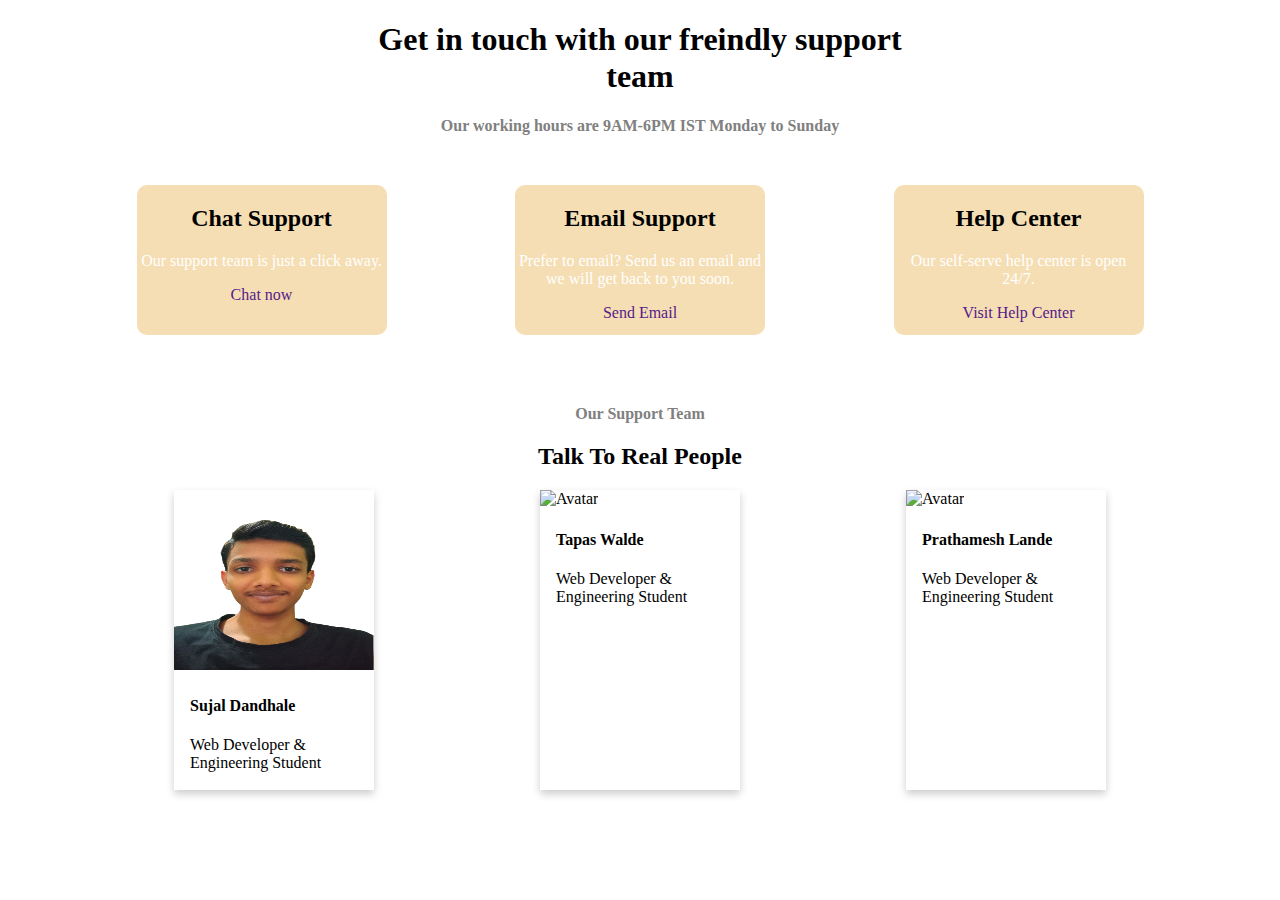
==== contact.html @ a618f7b5 "Making the contact us page." ====
<!DOCTYPE html>
<html lang="en">
<head>
    <meta charset="UTF-8">
    <meta name="viewport" content="width=device-width, initial-scale=1.0">
    <title>Contact Us</title>
    <link rel="stylesheet" href="contact.css">
</head>
<body>
    <h1 style="text-align: center;"><b>Get in touch with our freindly support <br>
        team </b>
    </h1>
    <p style="text-align: center; color: grey;"><b>Our working hours are 9AM-6PM IST Monday to Sunday</b></p>
    <div style="display: flex; flex-direction: row; justify-content: space-evenly; margin-top: 50px;" class="cards">
        <div style="height: 150px; width: 250px; text-align: center; background-color: wheat; border-radius: 10px;" class="card">
            <h2>Chat Support</h2>
            <p style="color: white;">Our support team is just a click away.</p>
            <a style="text-decoration: none;" href="">Chat now</a>
        </div>
        <div style="height: 150px; width: 250px; text-align: center; background-color: wheat; border-radius: 10px;" class="card">
            <h2>Email Support</h2>
            <p style="color:white;">Prefer to email? Send us an email and we will get back to you soon.</p>
            <a style="text-decoration: none;" href="">Send Email</a>
        </div>
        <div style="height: 150px; width: 250px; text-align: center; background-color: wheat; border-radius: 10px;" class="card">
            <h2>Help Center</h2>
            <p style="color: white;">Our self-serve help center is open 24/7. </p>
            <a style="text-decoration: none;" href="">Visit Help Center</a>
        </div>
    </div>
    <p style="text-align: center; color: grey; margin-top: 70px;"><b>Our Support Team</b></p>
    <h2 style="text-align: center;"><b>Talk To Real People</b></h2>
    <div style="display: flex; flex-direction: row; justify-content: space-evenly;" class="cards1">
        <div style="width: 200px;" class="card1">
            <img src="1719322820909-Photoroom.png" alt="Avatar" style="width:100%; height: 180px;">
            <div class="container">
              <h4><b>Sujal Dandhale</b></h4>
              <p>Web Developer & Engineering Student</p>
            </div>
          </div>
          <div style="width: 200px;" class="card1">
            <img src="img_avatar.png" alt="Avatar" style="width:100%; height: 180px;">
            <div class="container">
              <h4><b>Tapas Walde</b></h4>
              <p>Web Developer & Engineering Student</p>
            </div>
          </div>
          <div style="width: 200px;" class="card1">
            <img src="img_avatar.png" alt="Avatar" style="width:100%; height: 180px;">
            <div class="container">
              <h4><b>Prathamesh Lande</b></h4>
              <p>Web Developer & Engineering Student</p>
            </div>
          </div>
    </div>
</body>
</html>
---- contact.css ----
.card1 {
    box-shadow: 0 4px 8px 0 rgba(0,0,0,0.2);
    transition: 0.3s;
  }
  
  .card1:hover {
    box-shadow: 0 8px 16px 0 rgba(0,0,0,0.2);
  }
  
  .container {
    padding: 2px 16px;
  }
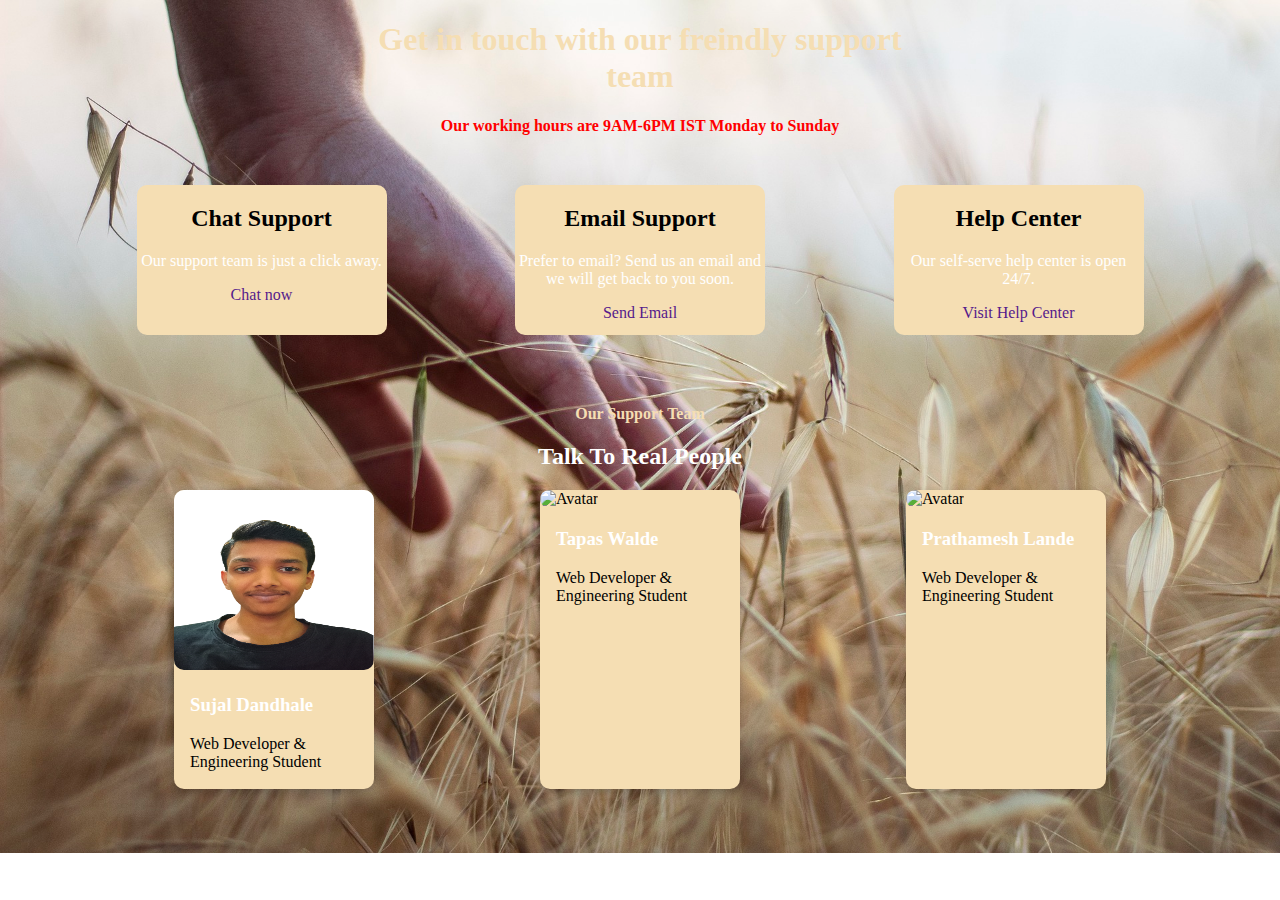
==== commit 8e9c310f: "Making Contact.html responsive." ====
--- a/contact.html
+++ b/contact.html
@@ -7,10 +7,10 @@
     <link rel="stylesheet" href="contact.css">
 </head>
 <body>
-    <h1 style="text-align: center;"><b>Get in touch with our freindly support <br>
+    <h1 style="text-align: center; color: wheat;"><b>Get in touch with our freindly support <br>
         team </b>
     </h1>
-    <p style="text-align: center; color: grey;"><b>Our working hours are 9AM-6PM IST Monday to Sunday</b></p>
+    <p style="text-align: center; color: red;"><b>Our working hours are 9AM-6PM IST Monday to Sunday</b></p>
     <div style="display: flex; flex-direction: row; justify-content: space-evenly; margin-top: 50px;" class="cards">
         <div style="height: 150px; width: 250px; text-align: center; background-color: wheat; border-radius: 10px;" class="card">
             <h2>Chat Support</h2>
@@ -28,27 +28,27 @@
             <a style="text-decoration: none;" href="">Visit Help Center</a>
         </div>
     </div>
-    <p style="text-align: center; color: grey; margin-top: 70px;"><b>Our Support Team</b></p>
-    <h2 style="text-align: center;"><b>Talk To Real People</b></h2>
+    <p style="text-align: center; color: wheat; margin-top: 70px;"><b>Our Support Team</b></p>
+    <h2 style="text-align: center; color: white;"><b>Talk To Real People</b></h2>
     <div style="display: flex; flex-direction: row; justify-content: space-evenly;" class="cards1">
-        <div style="width: 200px;" class="card1">
-            <img src="1719322820909-Photoroom.png" alt="Avatar" style="width:100%; height: 180px;">
+        <div style="width: 200px; background-color: wheat; border-radius: 10px;" class="card1">
+            <img src="1719322820909-Photoroom.png" alt="Avatar" style="width:100%; height: 180px; border-radius: 10px;">
             <div class="container">
-              <h4><b>Sujal Dandhale</b></h4>
+              <h3 style="color: white;"><b>Sujal Dandhale</b></h3>
               <p>Web Developer & Engineering Student</p>
             </div>
           </div>
-          <div style="width: 200px;" class="card1">
-            <img src="img_avatar.png" alt="Avatar" style="width:100%; height: 180px;">
+          <div style="width: 200px; background-color: wheat; border-radius: 10px;" class="card1">
+            <img src="img_avatar.png" alt="Avatar" style="width:100%; height: 180px; border-radius: 10px;">
             <div class="container">
-              <h4><b>Tapas Walde</b></h4>
+              <h3 style="color: white;"><b>Tapas Walde</b></h3>
               <p>Web Developer & Engineering Student</p>
             </div>
           </div>
-          <div style="width: 200px;" class="card1">
-            <img src="img_avatar.png" alt="Avatar" style="width:100%; height: 180px;">
+          <div style="width: 200px; background-color: wheat; border-radius: 10px;" class="card1">
+            <img src="img_avatar.png" alt="Avatar" style="width:100%; height: 180px; border-radius: 10px;">
             <div class="container">
-              <h4><b>Prathamesh Lande</b></h4>
+              <h3 style="color: white;"><b>Prathamesh Lande</b></h3>
               <p>Web Developer & Engineering Student</p>
             </div>
           </div>
--- a/contact.css
+++ b/contact.css
@@ -1,3 +1,8 @@
+body{
+  background-image: url("farm\(6\).jpg");
+  background-repeat: no-repeat;
+  background-size: cover;
+}
 .card1 {
     box-shadow: 0 4px 8px 0 rgba(0,0,0,0.2);
     transition: 0.3s;
@@ -10,3 +15,28 @@
   .container {
     padding: 2px 16px;
   }
+
+  @media (max-width:813px) {
+    .cards{
+      margin-left: 100px;
+      width: 300px;
+      flex-direction: column;
+      flex-wrap: wrap;
+    }
+
+    .card{
+      margin-top: 5px
+    }
+
+    .cards1{
+      margin-left: 100px;
+      width: 300px;
+      flex-direction: column;
+      flex-wrap: wrap;
+    }
+
+    .card1{
+      margin-top: 5px;
+    }
+  }
+
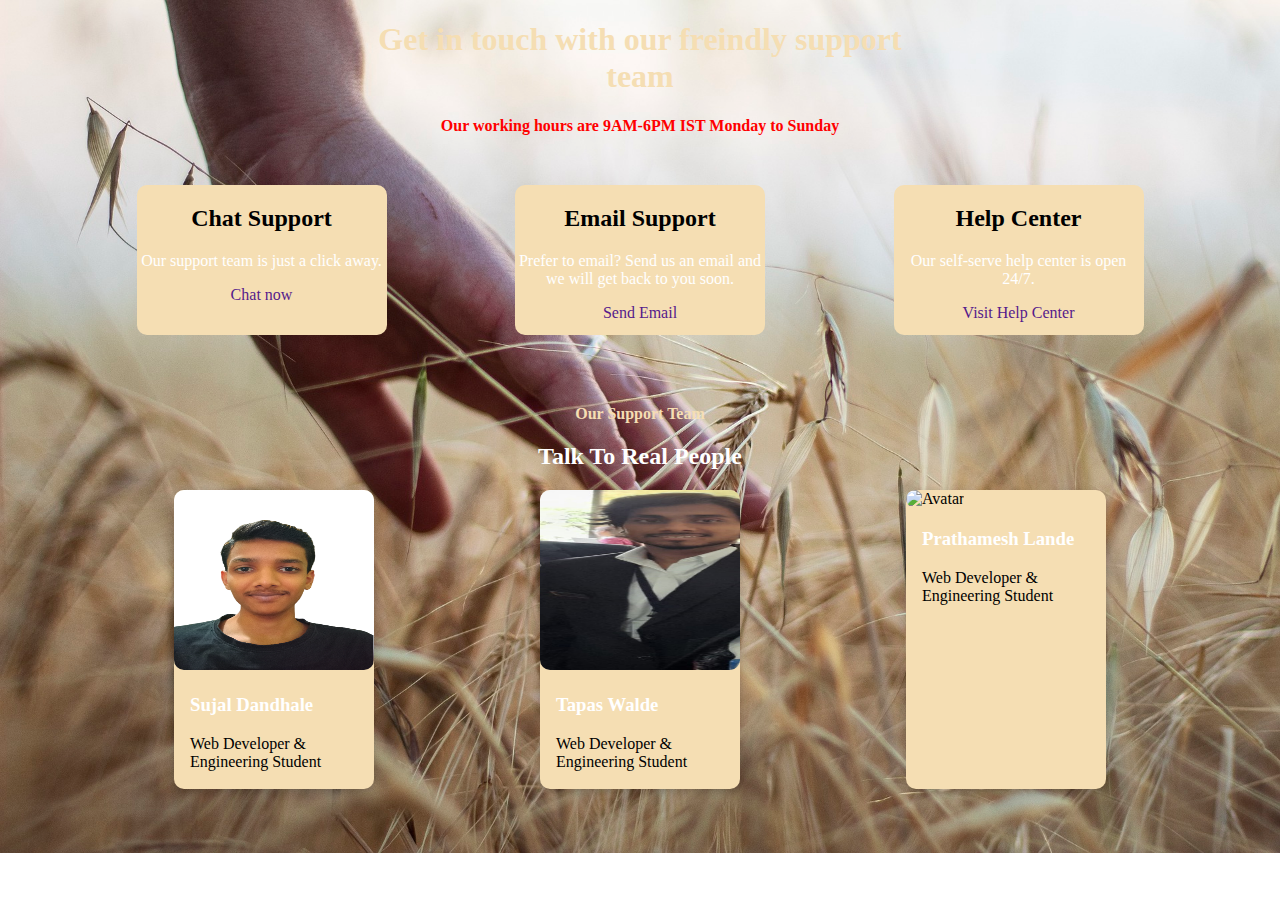
==== commit a499c8b0: "Update contact.html" ====
--- a/contact.html
+++ b/contact.html
@@ -39,7 +39,7 @@
             </div>
           </div>
           <div style="width: 200px; background-color: wheat; border-radius: 10px;" class="card1">
-            <img src="img_avatar.png" alt="Avatar" style="width:100%; height: 180px; border-radius: 10px;">
+            <img src="Tapas.jpeg" alt="Avatar" style="width:100%; height: 180px; border-radius: 10px;">
             <div class="container">
               <h3 style="color: white;"><b>Tapas Walde</b></h3>
               <p>Web Developer & Engineering Student</p>
@@ -54,4 +54,4 @@
           </div>
     </div>
 </body>
-</html>+</html>
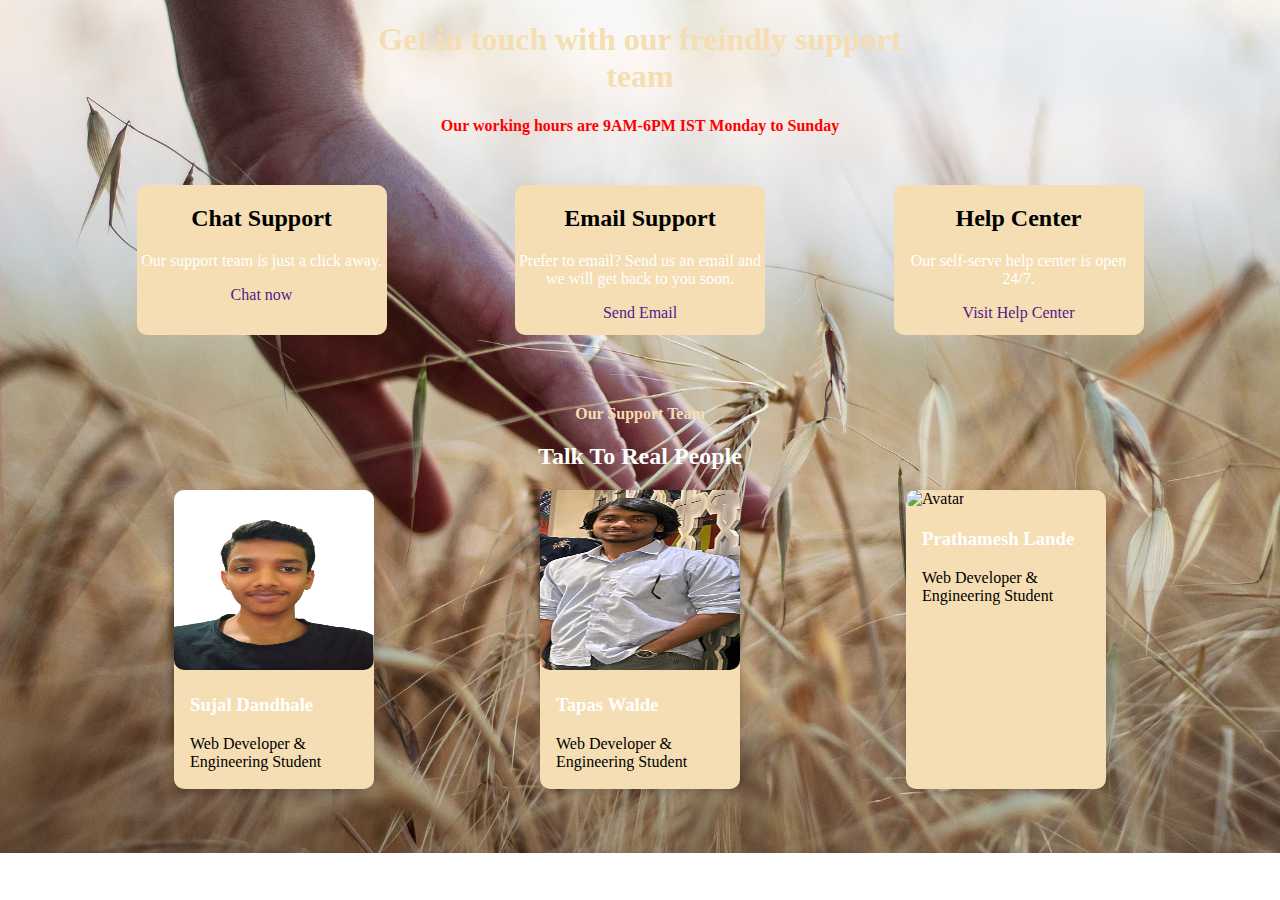
==== commit dba0d59d: "Update contact.html" ====
--- a/contact.html
+++ b/contact.html
@@ -46,7 +46,7 @@
             </div>
           </div>
           <div style="width: 200px; background-color: wheat; border-radius: 10px;" class="card1">
-            <img src="img_avatar.png" alt="Avatar" style="width:100%; height: 180px; border-radius: 10px;">
+            <img src="prathamesh.jpeg" alt="Avatar" style="width:100%; height: 180px; border-radius: 10px;">
             <div class="container">
               <h3 style="color: white;"><b>Prathamesh Lande</b></h3>
               <p>Web Developer & Engineering Student</p>
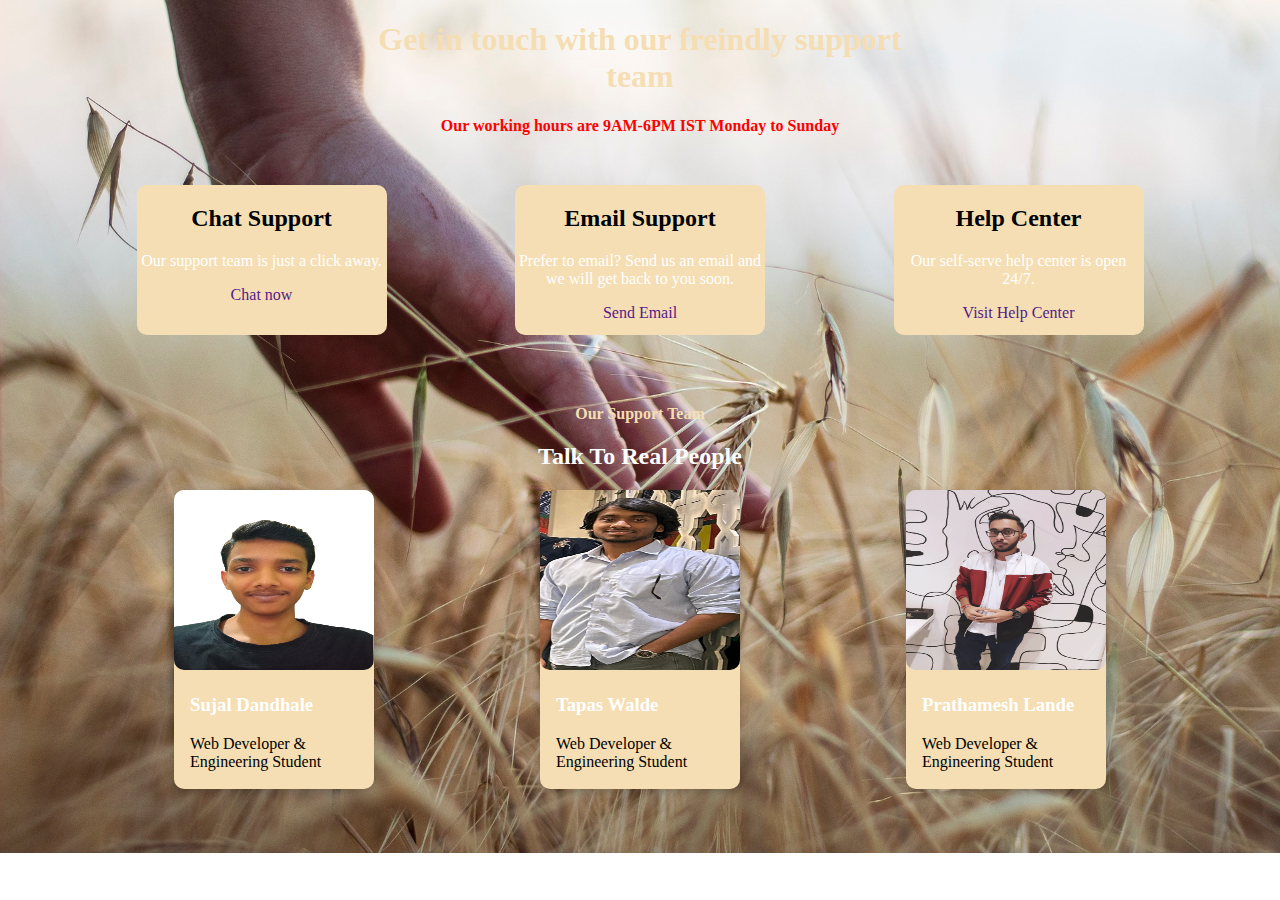
==== commit 1be9f7d6: "Update contact.html" ====
--- a/contact.html
+++ b/contact.html
@@ -46,7 +46,7 @@
             </div>
           </div>
           <div style="width: 200px; background-color: wheat; border-radius: 10px;" class="card1">
-            <img src="prathamesh.jpeg" alt="Avatar" style="width:100%; height: 180px; border-radius: 10px;">
+            <img src="prathamesh.jpg" alt="Avatar" style="width:100%; height: 180px; border-radius: 10px;">
             <div class="container">
               <h3 style="color: white;"><b>Prathamesh Lande</b></h3>
               <p>Web Developer & Engineering Student</p>
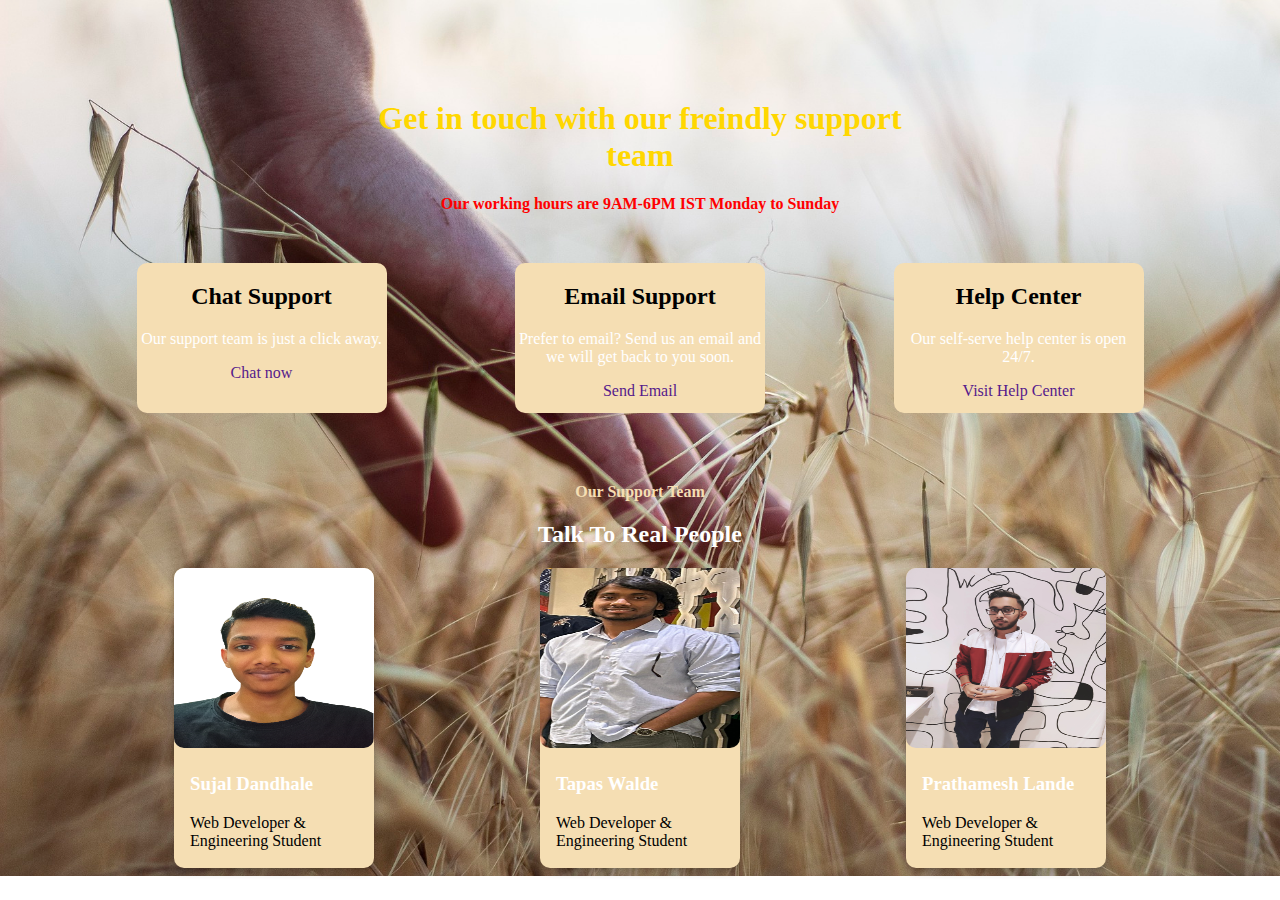
==== commit a03d94e4: "Making website more responsive." ====
--- a/contact.html
+++ b/contact.html
@@ -7,7 +7,7 @@
     <link rel="stylesheet" href="contact.css">
 </head>
 <body>
-    <h1 style="text-align: center; color: wheat;"><b>Get in touch with our freindly support <br>
+    <h1 style="text-align: center; color: gold; margin-top: 100px;"><b>Get in touch with our freindly support <br>
         team </b>
     </h1>
     <p style="text-align: center; color: red;"><b>Our working hours are 9AM-6PM IST Monday to Sunday</b></p>
--- a/contact.css
+++ b/contact.css
@@ -18,7 +18,6 @@
 
   @media (max-width:813px) {
     .cards{
-      margin-left: 100px;
       width: 300px;
       flex-direction: column;
       flex-wrap: wrap;
@@ -29,7 +28,6 @@
     }
 
     .cards1{
-      margin-left: 100px;
       width: 300px;
       flex-direction: column;
       flex-wrap: wrap;
